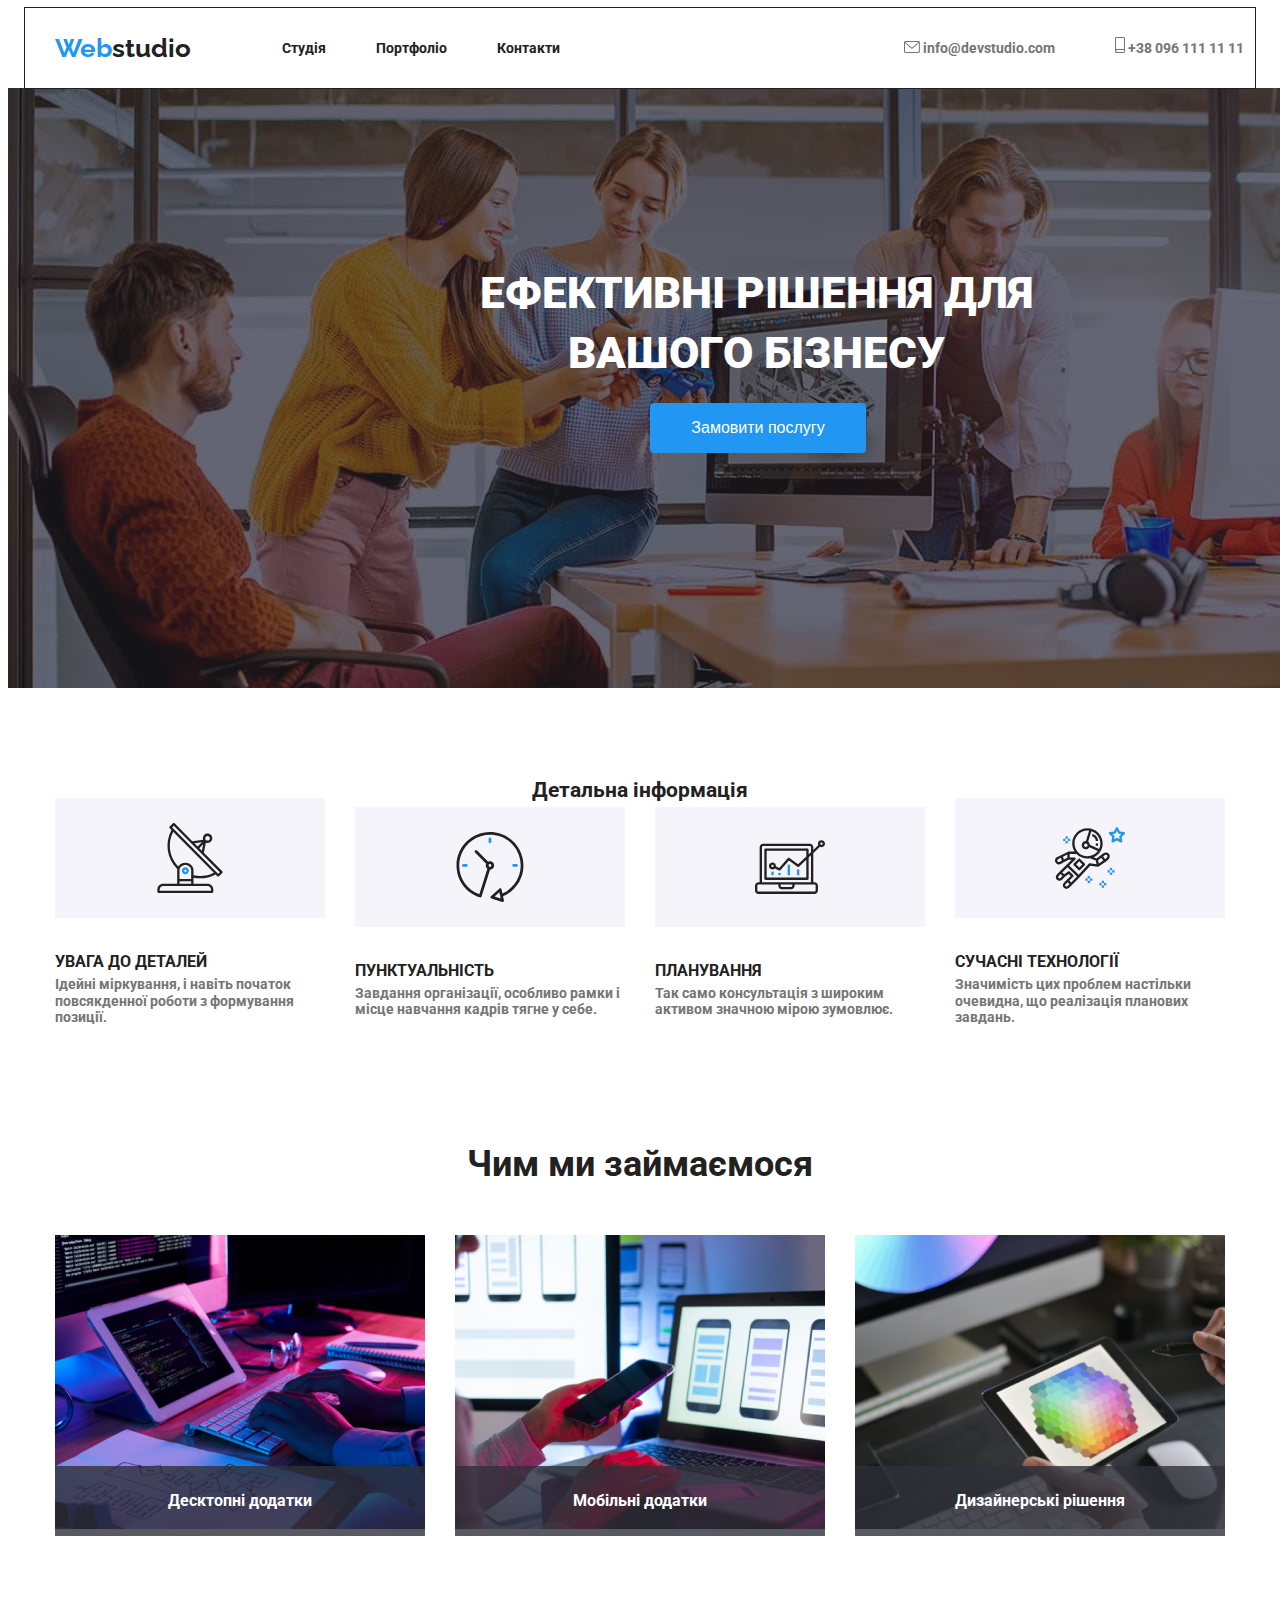
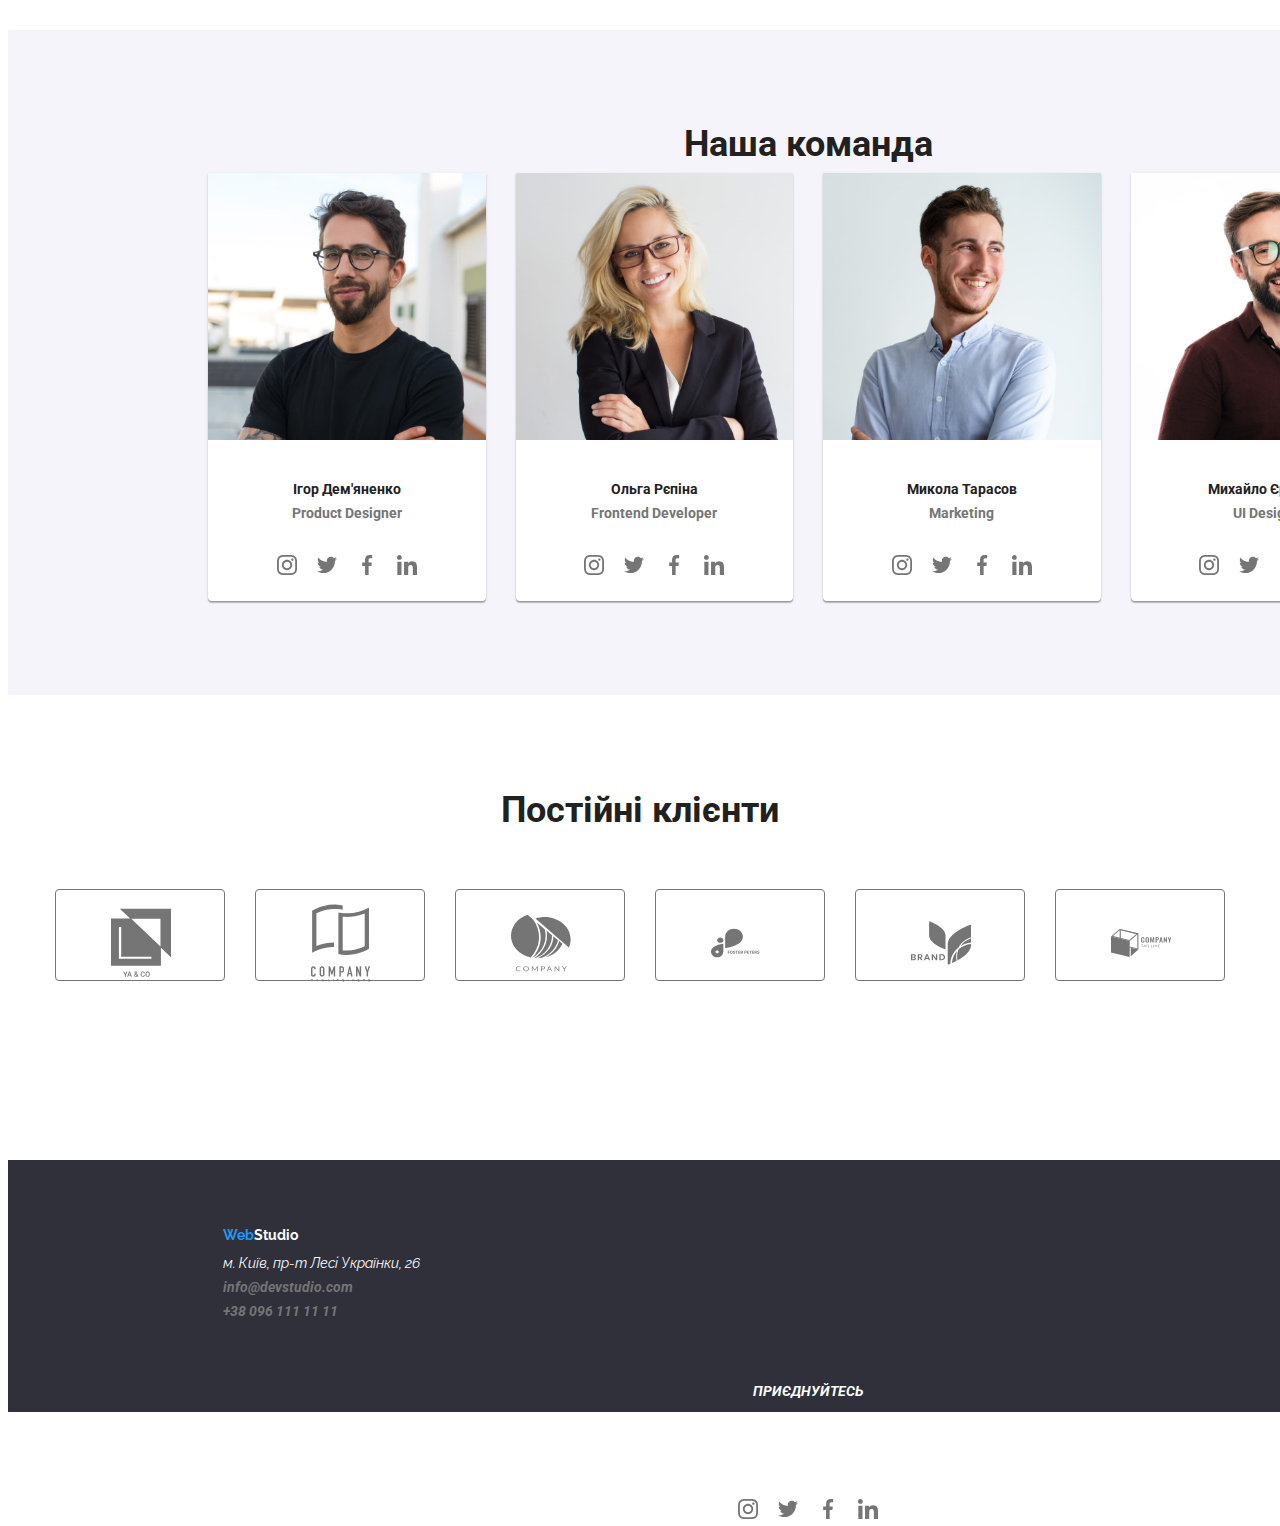
==== index.html @ 71381e92 "add markup" ====
<!DOCTYPE html>
<html lang="en">
  <head>
    <meta charset="UTF-8" />
    <meta name="viewport" content="width=device-width, initial-scale=1.0" />
    <title>Document</title>
    <link rel="preconnect" href="https://fonts.googleapis.com" />
    <link rel="preconnect" href="https://fonts.gstatic.com" crossorigin />
    <link
      href="https://fonts.googleapis.com/css2?family=Raleway:ital,wght@0,100..900;1,100..900&family=Roboto:ital,wght@0,400;0,500;0,700;0,900;1,300&display=swap"
      rel="stylesheet"
    />
    <link rel="stylesheet" href="./css/normalise.css" />
    <link rel="stylesheet" href="./css/style.css" />
  </head>
  <body>
    <header class="header header-flex">
      <div class="container header-flex">
        <a href="./index.html" class="header-logo"
          ><span class="header-web">Web</span>studio</a
        >
        <nav class="header-nav">
          <ul class="header-nav-list header-flex">
            <li class="header-nav-item">
              <a href="./index.html" class="header-list-link">Студія</a>
            </li>
            <li class="header-nav-item">
              <a href="./portfolio.html" class="header-list-link">Портфоліо</a>
            </li>
            <li class="header-nav-item">
              <a href="#" class="header-list-link">Контакти</a>
            </li>
          </ul>
        </nav>
        <ul class="header-contacts header-flex">
          <li class="header-contacts-item">
            <svg class="contact-icon" width="16" height="12">
              <use href="./images/sprite.svg#envelope"></use>
            </svg>
            <a href="mailto:info@devstudio.com" class="header-email-link"
              >info@devstudio.com</a
            >
          </li>
          <li class="header-contacts-item">
            <svg class="contact-icon" width="10" height="16">
              <use href="./images/sprite.svg#smartphone"></use>
            </svg>
            <a href="tel:+380961111111" class="header-contacts-link"
              >+38 096 111 11 11</a
            >
          </li>
        </ul>
      </div>
    </header>
    <main class="main">
      <section class="hero">
        <div class="container">
          <h1 class="hero-title">ЕФЕКТИВНІ РІШЕННЯ ДЛЯ ВАШОГО БІЗНЕСУ</h1>
          <button type="button" class="hero-button">Замовити послугу</button>
        </div>
      </section>
      <section class="advatages">
        <div class="container">
          <h2 class="advatages-title">Детальна інформація</h2>
          <ul class="advatages-list advatages-flex">
            <li class="advatages-list-item bg-detail">
              <h3 class="title">УВАГА ДО ДЕТАЛЕЙ</h3>
              <p class="advatages-text">
                Ідейні міркування, і навіть початок повсякденної роботи з
                формування позиції.
              </p>
            </li>
            <li class="advatages-list-item bg-task">
              <h3 class="title">ПУНКТУАЛЬНІСТЬ</h3>
              <p class="advatages-text">
                Завдання організації, особливо рамки і місце навчання кадрів
                тягне у себе.
              </p>
            </li>
            <li class="advatages-list-item bg-advice">
              <h3 class="title">ПЛАНУВАННЯ</h3>
              <p class="advatages-text">
                Так само консультація з широким активом значною мірою зумовлює.
              </p>
            </li>

            <li class="advatages-list-item bg-problem">
              <h3 class="title">СУЧАСНІ ТЕХНОЛОГІЇ</h3>
              <p class="advatages-text">
                Значимість цих проблем настільки очевидна, що реалізація
                планових завдань.
              </p>
            </li>
          </ul>
        </div>
      </section>
      <section class="photos">
        <div class="container">
          <h2 class="photos-title">Чим ми займаємося</h2>
          <ul class="photos-list photos-flex">
            <li class="photos-list-item">
              <div class="photos-item-wrapp">
                <img
                  src="./images/project-work.jpg"
                  alt="Наші роботи"
                  width="370"
                  class="photos-item"
                />
                <h3 class="photos-img-title">Десктопні додатки</h3>
              </div>
            </li>
            <li class="photos-list-item">
              <div class="photos-item-wrapp">
                <img
                  src="./images/design.jpg"
                  alt="Наші роботи"
                  width="370"
                  class="photos-item"
                />
                <h3 class="photos-img-title">Мобільні додатки</h3>
              </div>
            </li>
            <li class="photos-list-item">
              <div class="photos-item-wrapp">
                <img
                  src="./images/color-matching.jpg"
                  alt="Наші роботи"
                  width="370"
                  class="photos-item"
                />
                <h3 class="photos-img-title">Дизайнерські рішення</h3>
              </div>
            </li>
          </ul>
        </div>
      </section>
      <section class="team container">
        <div class="container">
          <h2 class="team-title">Наша команда</h2>
          <ul class="team-list team-flex">
            <li class="team-list-item">
              <figure class="team-into">
                <img
                  src="./images/UI-Designer.jpg"
                  alt="Ігор Дем'яненко"
                  width="270"
                />
                <figcaption class="photos-item">
                  <p class="team-text">Ігор Дем'яненко</p>
                  <p class="team-text-subtext">Product Designer</p>
                </figcaption>
              </figure>
              <ul class="team-social-list">
                <li class="team-social-item">
                  <a href="#!" class="team-social-link">
                    <svg class="team-social-icon" height="20" width="20">
                      <use href="./images/sprite.svg#instagram"></use>
                    </svg>
                  </a>
                </li>
                <li class="team-social-item">
                  <a href="#!" class="team-social-link">
                    <svg class="team-social-icon" height="20" width="20">
                      <use href="./images/sprite.svg#twitter"></use>
                    </svg>
                  </a>
                </li>
                <li class="team-social-item">
                  <a href="#!" class="team-social-link">
                    <svg class="team-social-icon" height="20" width="20">
                      <use href="./images/sprite.svg#facebook"></use>
                    </svg>
                  </a>
                </li>
                <li class="team-social-item">
                  <a href="#!" class="team-social-link">
                    <svg class="team-social-icon" height="20" width="20">
                      <use href="./images/sprite.svg#linkedin"></use>
                    </svg>
                  </a>
                </li>
              </ul>
            </li>

            <li class="team-list-item">
              <figure class="photos-into">
                <img
                  src="./images/Frontend-Developer.jpg"
                  alt="Ольга Рєпіна"
                  width="270"
                  class="team--item"
                />
                <figcaption class="team-into">
                  <p class="team-text">Ольга Рєпіна</p>
                  <p class="team-text-subtext">Frontend Developer</p>
                </figcaption>
              </figure>
              <ul class="team-social-list">
                <li class="team-social-item">
                  <a href="#!" class="team-social-link">
                    <svg class="team-social-icon" height="20" width="20">
                      <use href="./images/sprite.svg#instagram"></use>
                    </svg>
                  </a>
                </li>
                <li class="team-social-item">
                  <a href="#!" class="team-social-link">
                    <svg class="team-social-icon" height="20" width="20">
                      <use href="./images/sprite.svg#twitter"></use>
                    </svg>
                  </a>
                </li>
                <li class="team-social-item">
                  <a href="#!" class="team-social-link">
                    <svg class="team-social-icon" height="20" width="20">
                      <use href="./images/sprite.svg#facebook"></use>
                    </svg>
                  </a>
                </li>
                <li class="team-social-item">
                  <a href="#!" class="team-social-link">
                    <svg class="team-social-icon" height="20" width="20">
                      <use href="./images/sprite.svg#linkedin"></use>
                    </svg>
                  </a>
                </li>
              </ul>
            </li>
            <li class="team-list-item">
              <figure class="team-into">
                <img
                  src="./images/Marketing.jpg"
                  alt="Микола Тарасов"
                  width="270"
                  class="team-item"
                />

                <figcaption class="team-into">
                  <p class="team-text">Микола Тарасов</p>
                  <p class="team-text-subtext">Marketing</p>
                </figcaption>
              </figure>
              <ul class="team-social-list">
                <li class="team-social-item">
                  <a href="#!" class="team-social-link">
                    <svg class="team-social-icon" height="20" width="20">
                      <use href="./images/sprite.svg#instagram"></use>
                    </svg>
                  </a>
                </li>
                <li class="team-social-item">
                  <a href="#!" class="team-social-link">
                    <svg class="team-social-icon" height="20" width="20">
                      <use href="./images/sprite.svg#twitter"></use>
                    </svg>
                  </a>
                </li>
                <li class="team-social-item">
                  <a href="#!" class="team-social-link">
                    <svg class="team-social-icon" height="20" width="20">
                      <use href="./images/sprite.svg#facebook"></use>
                    </svg>
                  </a>
                </li>
                <li class="team-social-item">
                  <a href="#!" class="team-social-link">
                    <svg class="team-social-icon" height="20" width="20">
                      <use href="./images/sprite.svg#linkedin"></use>
                    </svg>
                  </a>
                </li>
              </ul>
            </li>
            <li class="team-list-item">
              <figure class="team-into">
                <img
                  src="./images/Product-Designer.jpg"
                  alt="Михайло Єрмаков"
                  width="270"
                  class="team-item"
                />

                <figcaption class="team-into">
                  <p class="team-text">Михайло Єрмаков</p>
                  <p class="team-text-subtext">UI Designer</p>
                </figcaption>
              </figure>
              <ul class="team-social-list">
                <li class="team-social-item">
                  <a href="#!" class="team-social-link">
                    <svg class="team-social-icon" height="20" width="20">
                      <use href="./images/sprite.svg#instagram"></use>
                    </svg>
                  </a>
                </li>
                <li class="team-social-item">
                  <a href="#!" class="team-social-link">
                    <svg class="team-social-icon" height="20" width="20">
                      <use href="./images/sprite.svg#twitter"></use>
                    </svg>
                  </a>
                </li>
                <li class="team-social-item">
                  <a href="#!" class="team-social-link">
                    <svg class="team-social-icon" height="20" width="20">
                      <use href="./images/sprite.svg#facebook"></use>
                    </svg>
                  </a>
                </li>
                <li class="team-social-item">
                  <a href="#!" class="team-social-link">
                    <svg class="team-social-icon" height="20" width="20">
                      <use href="./images/sprite.svg#linkedin"></use>
                    </svg>
                  </a>
                </li>
              </ul>
            </li>
          </ul>
        </div>
      </section>
      <section class="customers">
        <div class="customers-div">
          <h2 class="customers-title">Постійні клієнти</h2>
          <ul class="customers-list">
            <li class="customers-list-item">
              <a href="#!">
                <svg class="customers-pic" height="106" width="60">
                  <use href="./images/sprite.svg#yaco-icon"></use>
                </svg>
              </a>
            </li>
            <li class="customers-list-item">
              <a href="#!">
                <svg class="customers-pic" height="106" width="60">
                  <use href="./images/sprite.svg#tagline-icon"></use>
                </svg>
              </a>
            </li>
            <li class="customers-list-item">
              <a href="#!">
                <svg class="customers-pic" height="106" width="60">
                  <use href="./images/sprite.svg#company-icon"></use>
                </svg>
              </a>
            </li>
            <li class="customers-list-item">
              <a href="#!">
                <svg class="customers-pic" height="106" width="60">
                  <use href="./images/sprite.svg#foster-icon"></use>
                </svg>
              </a>
            </li>
            <li class="customers-list-item">
              <a href="#!">
                <svg class="customers-pic" height="106" width="60">
                  <use href="./images/sprite.svg#brand-icon"></use>
                </svg>
              </a>
            </li>
            <li class="customers-list-item">
              <a href="#!">
                <svg class="customers-pic" height="106" width="60">
                  <use href="./images/sprite.svg#company-tagline-icon"></use>
                </svg>
              </a>
            </li>
          </ul>
        </div>
      </section>
    </main>
    <footer class="footer">
      <a href="./index.html" class="footer-logo">
        <span class="footer-web">Web</span>Studio</a
      >
      <address class="footer-address">
        <ul class="footer-list">
          <li class="footer-item">
            <p class="footer-text">м. Київ, пр-т Лесі Українки, 26</p>
          </li>
          <li class="footer-item">
            <a href="mailto:info@devstudio.com" class="footer-email"
              >info@devstudio.com</a
            >
          </li>
          <li class="footer-item">
            <a href="tel:+380961111111" class="footer-number"
              >+38 096 111 11 11</a
            >
          </li>
        </ul>
        <h2 class="footer-title-svg">ПРИЄДНУЙТЕСЬ</h2>
        <ul class="footer-social-list">
          <li class="team-social-item">
            <a href="#!" class="team-social-link">
              <svg class="team-social-icon" height="20" width="20">
                <use href="./images/sprite.svg#instagram"></use>
              </svg>
            </a>
          </li>
          <li class="team-social-item">
            <a href="#!" class="team-social-link">
              <svg class="team-social-icon" height="20" width="20">
                <use href="./images/sprite.svg#twitter"></use>
              </svg>
            </a>
          </li>
          <li class="team-social-item">
            <a href="#!" class="team-social-link">
              <svg class="team-social-icon" height="20" width="20">
                <use href="./images/sprite.svg#facebook"></use>
              </svg>
            </a>
          </li>
          <li class="team-social-item">
            <a href="#!" class="team-social-link">
              <svg class="team-social-icon" height="20" width="20">
                <use href="./images/sprite.svg#linkedin"></use>
              </svg>
            </a>
          </li>
        </ul>
      </address>
    </footer>
  </body>
</html>
---- css/normalise.css ----
*,
*::before,
*::after {
  box-sizing: border-box;
}
p,
h1,
h2,
h3,
h4,
h5,
h6 {
  margin: 0;
  padding: 0;
}
ul,
ol {
  margin: 0;
  padding: 0;
  list-style: none;
}
img {
  display: inline-block;
  width: 100%;
  height: auto;
}
a {
  text-decoration: none;
}
figure {
  margin: 0;
}
.portfolio-button,
.hero-button {
  border: none;
}
---- css/style.css ----
:root {
  --blue-color: #2196f3;
  --grey-color: #757575;
  --black-color: #212121;
  --white-color: #ffff;
  --dark-blue-color: #2f303a;
  --light-grey-color: #f5f4fa;
}
body {
  font-family: "Roboto";
  font-size: 14px;
  font-weight: 700;
  line-height: calc(24 / 14);
  color: var(--black-color);
}
.container {
  width: 1230px;
  padding-left: 15px;
  padding-right: 15px;
  margin: 0 auto;
}

/* header */
.header {
  display: flex;
  height: 80px;
}
.header-web {
  color: var(--blue-color);
  line-height: 30.52px;
}
.header-list-link {
  line-height: 16.41px;
  color: var(--blue-color);
}
.list-link-item:nth-child(2n) {
  color: var(--blue-color);
}
.contact-icon {
  fill: var(--grey-color);
}
/* header-flex */
.header {
  width: 1230px;
  padding-left: 15px;
  padding-right: 15px;
  margin: 0 auto;
  outline: 1px solid var(--black-color);
}
.header-flex {
  display: flex;
  height: 80px;
  align-items: center;
}
.header-contacts-item {
  width: 161px;
}
.header-logo {
  margin-right: 91px;
  font-family: Raleway;
  font-size: 26px;
  line-height: 30.52px;
  color: var(--black-color);
}
.header-nav-item:not(:last-child),
.header-contacts-item:not(:last-child) {
  margin-right: 50px;
}
.header-email-link,
.header-contacts-link {
  color: var(--grey-color);
}

.header-contacts-link:hover,
.header-contacts-link:focus,
.header-email-link:hover,
.header-email-link:focus {
  color: var(--blue-color);
}

.header-nav-list {
  margin-right: 344px;
}
.header-list-link {
  color: var(--black-color);
}
.header-list-link:hover,
.header-list-link:focus {
  color: var(--blue-color);
}
/* portfolio-flex */
.portfolio-flex {
  display: flex;
  flex-wrap: wrap;
  justify-content: center;
  gap: 30px;
}
.portfolio-list-item {
  flex-basis: calc((100% - 60px) / 3);
}
.portfolio-filter {
  display: flex;
  gap: 8px;
  margin-bottom: 56px;
}

.portfolio-button {
  height: 38px;
}

/* advatages-flex */
.advatages-flex {
  display: flex;
  align-items: center;
  justify-content: center;
}
.advatages-title {
  display: flex;
  justify-content: center;
  line-height: 16.41px;
}

/* team-flex */
.team {
  margin: 0 auto;
  width: 1600px;
  background-color: rgb(245, 244, 250);
}
.team-title {
  display: flex;
  justify-content: center;
  padding-top: 94px;
  align-items: center;
}

.team-flex {
  display: flex;
  justify-content: center;
}
.team-list-item:not(:last-child) {
  margin-right: 30px;
}
/* photos-flex */
.photos-flex {
  display: flex;
  justify-content: center;
}
.photos-title {
  display: flex;
  justify-content: center;
}
/* hero  */
.hero {
  text-align: center;
  height: 600px;
  width: 1600px;
  margin: 0 auto;
  background-image: linear-gradient(
      to right,
      rgba(47, 48, 58, 0.4),
      rgba(47, 48, 58, 0.4)
    ),
    url(../images/hero-bg.jpg);
}
.hero-button {
  width: 216px;
  height: 50px;
  background-color: var(--blue-color);
  color: var(--white-color);
  font-size: 16px;
  line-height: calc(30 / 16);
  margin-right: 100px;
  margin-top: 140px;
  border-radius: 4px;
  cursor: pointer;
}
.hero-title {
  padding-top: 175px;
  margin-left: 200px;
  line-height: 60px;
  color: var(--white-color);
  height: 120px;
  width: 696px;

  font-weight: 900;
  font-size: 44px;
  font-family: Roboto;
}
/* team */

.team-list-item:not(:last-child) {
  margin-right: 30px;
}
.team-social-item:is(:hover, :focus) {
  background-color: var(--blue-color);
  border-radius: 50%;
  padding: 10px;
  
}
.team-social-item:is(:hover, :focus) .team-social-icon {
  fill: var(--white-color);
}
.team-social-item {
  fill: var(--grey-color);
}
.team-list-item {
  height: 428px;
  border-radius: 0px 0px 4px 4px;
  box-shadow: 0px 2px 1px 0px rgba(0, 0, 0, 0.2),
    0px 1px 1px 0px rgba(0, 0, 0, 0.14), 0px 1px 3px 0px rgba(0, 0, 0, 0.12);
}
.team-into {
  background-color: rgb(255, 255, 255);
}
.team-text {
  margin-top: 30px;
  display: flex;
  justify-content: center;
}
.team-text-subtext {
  display: flex;
  justify-content: center;
  color: var(--grey-color);
  margin-bottom: 30px;
}
.team-title {
  line-height: 41.19px;
  font-size: 36px;
  margin-bottom: 8px;
}
.team-list-item {
  margin-bottom: 94px;
  background-color: rgb(255, 255, 255);
}
.team-social-list,
.footer-social-list {
  display: flex;
  justify-content: center;
  gap: 20px;
}
/* photos */
.photos-title {
  margin-bottom: 50px;
  margin-top: 94px;
  line-height: 41.19px;
  font-size: 36px;
}
.portfolio-title {
  line-height: 36px;
}
.photos-item-wrapp {
  position: relative;
}
.photos-img-title {
  display: flex;
  align-items: center;
  justify-content: center;
  position: absolute;
  bottom: 0;

  color: white;

  height: 70px;
  width: 100%;
  background-color: #2f303acc;
}
.list-title {
  line-height: 16.41px;
}
.photos-text {
  line-height: 18px;
}
.photos-text-subtext {
  color: var(--grey-color);
  font-size: 16px;
  line-height: 18.75px;
  font-weight: 400;
}
.photos-list-item:not(:last-child) {
  margin-right: 30px;
}

/* advatages */
.bg-detail::before {
  content: " ";
  display: block;
  width: 270px;
  height: 120px;
  margin-bottom: 30px;
  background-color: var(--light-grey-color);
  background-image: url(../images/antenna.svg);
  background-repeat: no-repeat;
  background-position: center;
}
.bg-task::before {
  content: " ";
  display: block;
  width: 270px;
  height: 120px;
  margin-bottom: 30px;
  background-color: var(--light-grey-color);
  background-image: url(../images/clock.svg);
  background-repeat: no-repeat;
  background-position: center;
}
.bg-advice::before {
  content: " ";
  display: block;
  width: 270px;
  height: 120px;
  margin-bottom: 30px;
  background-color: var(--light-grey-color);
  background-image: url(../images/diagram.svg);
  background-repeat: no-repeat;
  background-position: center;
}
.bg-problem::before {
  content: " ";
  display: block;
  width: 270px;
  height: 120px;
  margin-bottom: 30px;
  background-color: var(--light-grey-color);
  background-image: url(../images/astronaut.svg);
  background-repeat: no-repeat;
  background-position: center;
}
.advatages-item {
  color: var(--grey-color);
  font-weight: 400;
  line-height: inherit;
}
.advatages {
  margin-bottom: 118px;
}
.advatages-list-item:not(:last-child) {
  margin-right: 30px;
}

.advatages-text {
  width: 270px;
  color: var(--grey-color);
  font-weight: 700;
  line-height: 16.41px;
}

/* portfoio */
.portfolio-list-item {
  width: 370px;
  height: 404px;
  outline: 2px solid rgb(245, 244, 250);
}
.portfolio-list-item:hover,
.portfolio-list-item:focus {
  box-shadow: 2px 3px 4px 1px #00000033;
}
.portfolio-pic {
  height: 294px;
}
.portfolio-text {
  color: var(--grey-color);
  line-height: 30px;
  padding-left: 24px;
}
.portfolio-text:hover,
.portfolio-text:focus {
  color: var(--blue-color);
}
.portfolio-subtitle {
  color: var(--black-color);
  padding-left: 24px;
  line-height: 36px;
  font-size: 18px;
}
.portfolio-subtitle:hover,
.portfolio-subtitle:focus {
  color: var(--blue-color);
}
.portfolio-button {
  line-height: calc(26 / 14);
  background-color: rgb(245, 244, 250);
  color: var(--black-color);
  font-weight: 500;
  font-size: 16px;
}
.portfolio-button {
  border-radius: 4px;
  padding: 6px 22px;
}
.portfolio-button:hover,
.portfolio-button:focus {
  background-color: var(--blue-color);
  color: var(--white-color);
  box-shadow: 0px 3px 2px 0px #0000001f;
}
.portfolio {
  margin-bottom: 94px;
  margin-top: 94px;
}
/* customers */
.customers-div {
  height: 370px;
}
.customers-list-item:is(:hover, :focus),
.customers-pic:is(:hover :focus) {
  color: var(--blue-color);
  border: 1px solid var(--blue-color);
}
.customers-list-item:not(:last-child) {
  margin-right: 30px;
}
.customers-pic {
  color: var(--grey-color);
  display: block;
  align-items: center;
  background-position: center;
  fill: #757575;
  margin-left: 55px;
}

.customers-list-item {
  width: 170px;
  height: 92px;
  border: 1px solid var(--grey-color);
  border-radius: 4px 4px 4px 4px;
}
.customers-list {
  display: flex;
  justify-content: center;
  align-items: center;
}
.customers-title {
  line-height: 41.19px;
  font-size: 36px;
  margin-bottom: 8px;
  display: flex;
  justify-content: center;
  margin-top: 95px;
  margin-bottom: 58px;
}
/* footer */
.footer {
  width: 1600px;
  height: 252px;
  background-color: var(--dark-blue-color);
  margin: 0 auto;
  padding-top: 60px;
}
.footer-list {
  margin-left: 215px;
  margin-bottom: 60px;
}
.footer-title-svg {
  font-size: 14px;
font-weight: 700;
line-height: 16px;
color: var(--white-color);
display: flex;
justify-content: center;
margin-bottom: 100px;
}
.footer-email,
.footer-number {
  color: var(--grey-color);
  line-height: inherit;
}
.footer-web {
  color: var(--blue-color);
}

.footer-text {
  color: var(--white-color);
  font-weight: 400;
  font-family: Raleway;
  line-height: inherit;
}

.footer-logo {
  color: var(--white-color);
  line-height: 30.52px;
  font-family: Raleway;
  font-weight: 700;
  margin-left: 215px;
}

.hero,
.photos {
  margin-bottom: 94px;
}
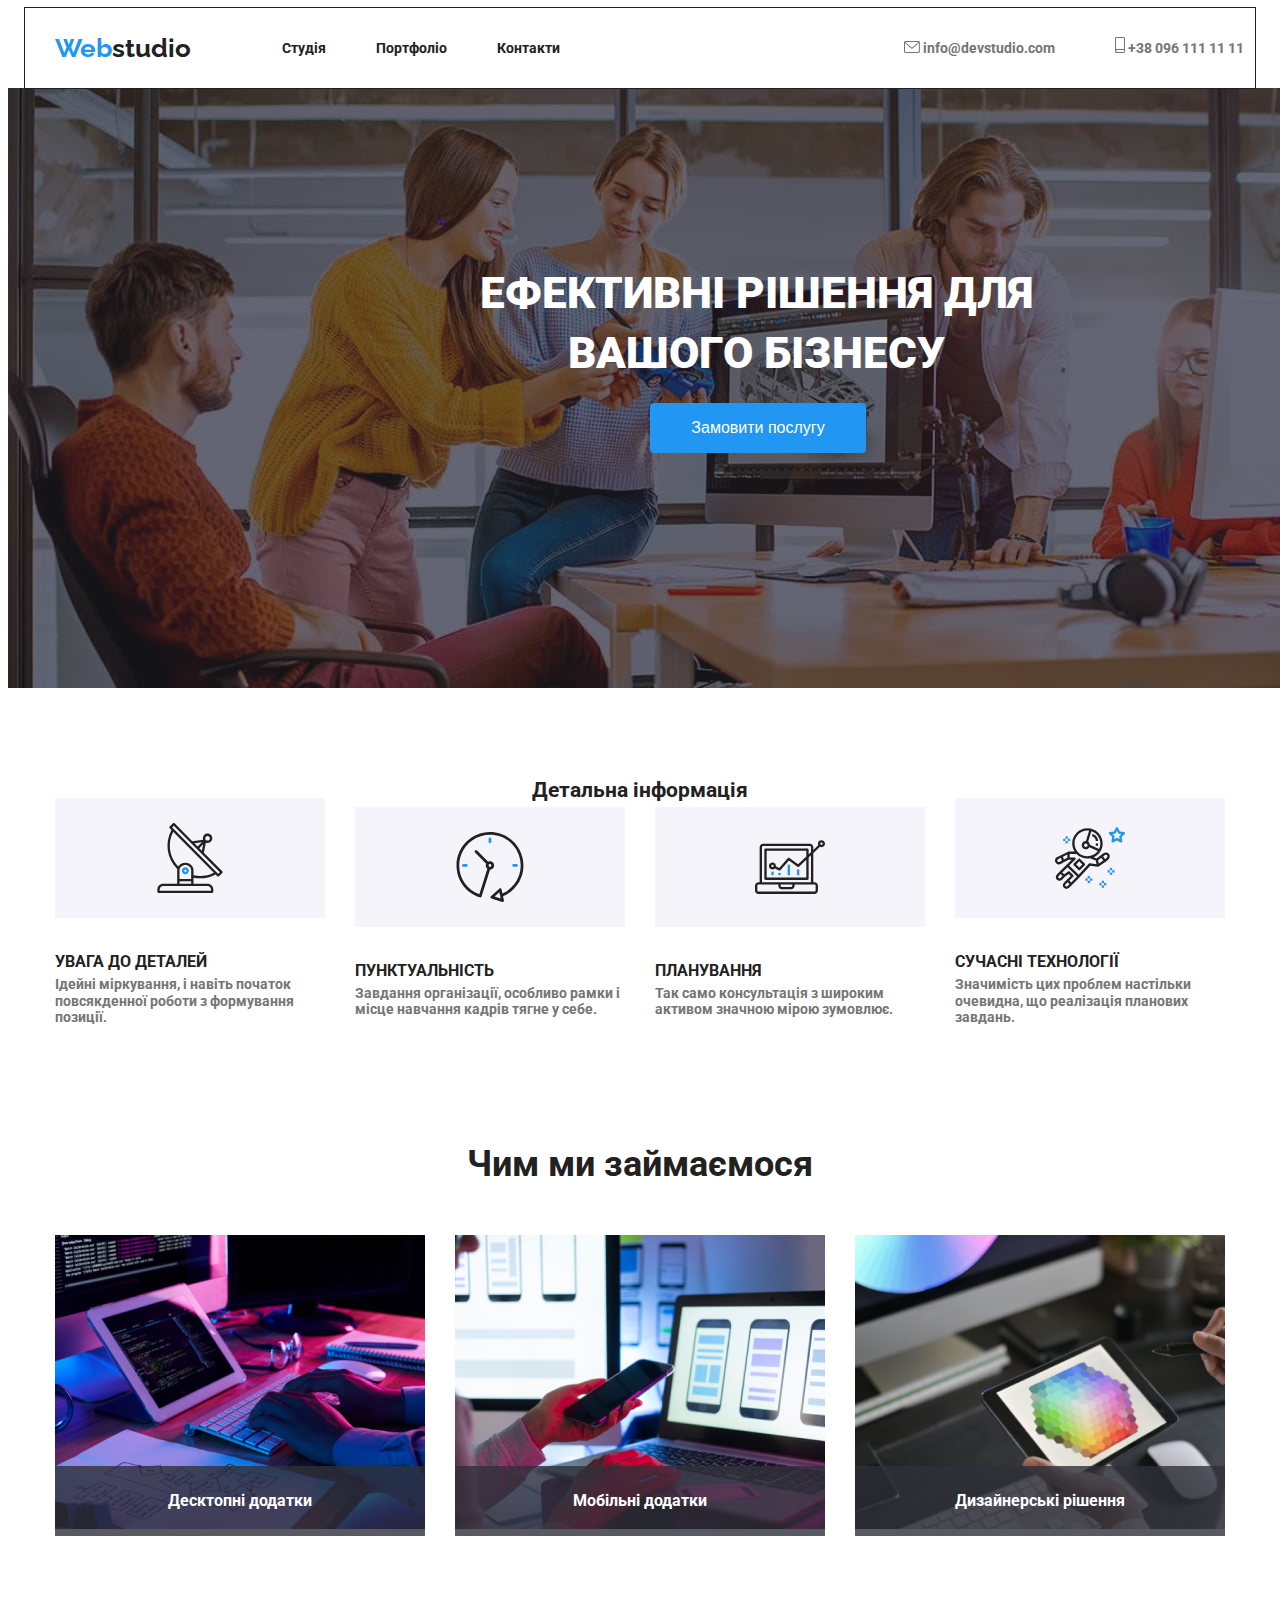
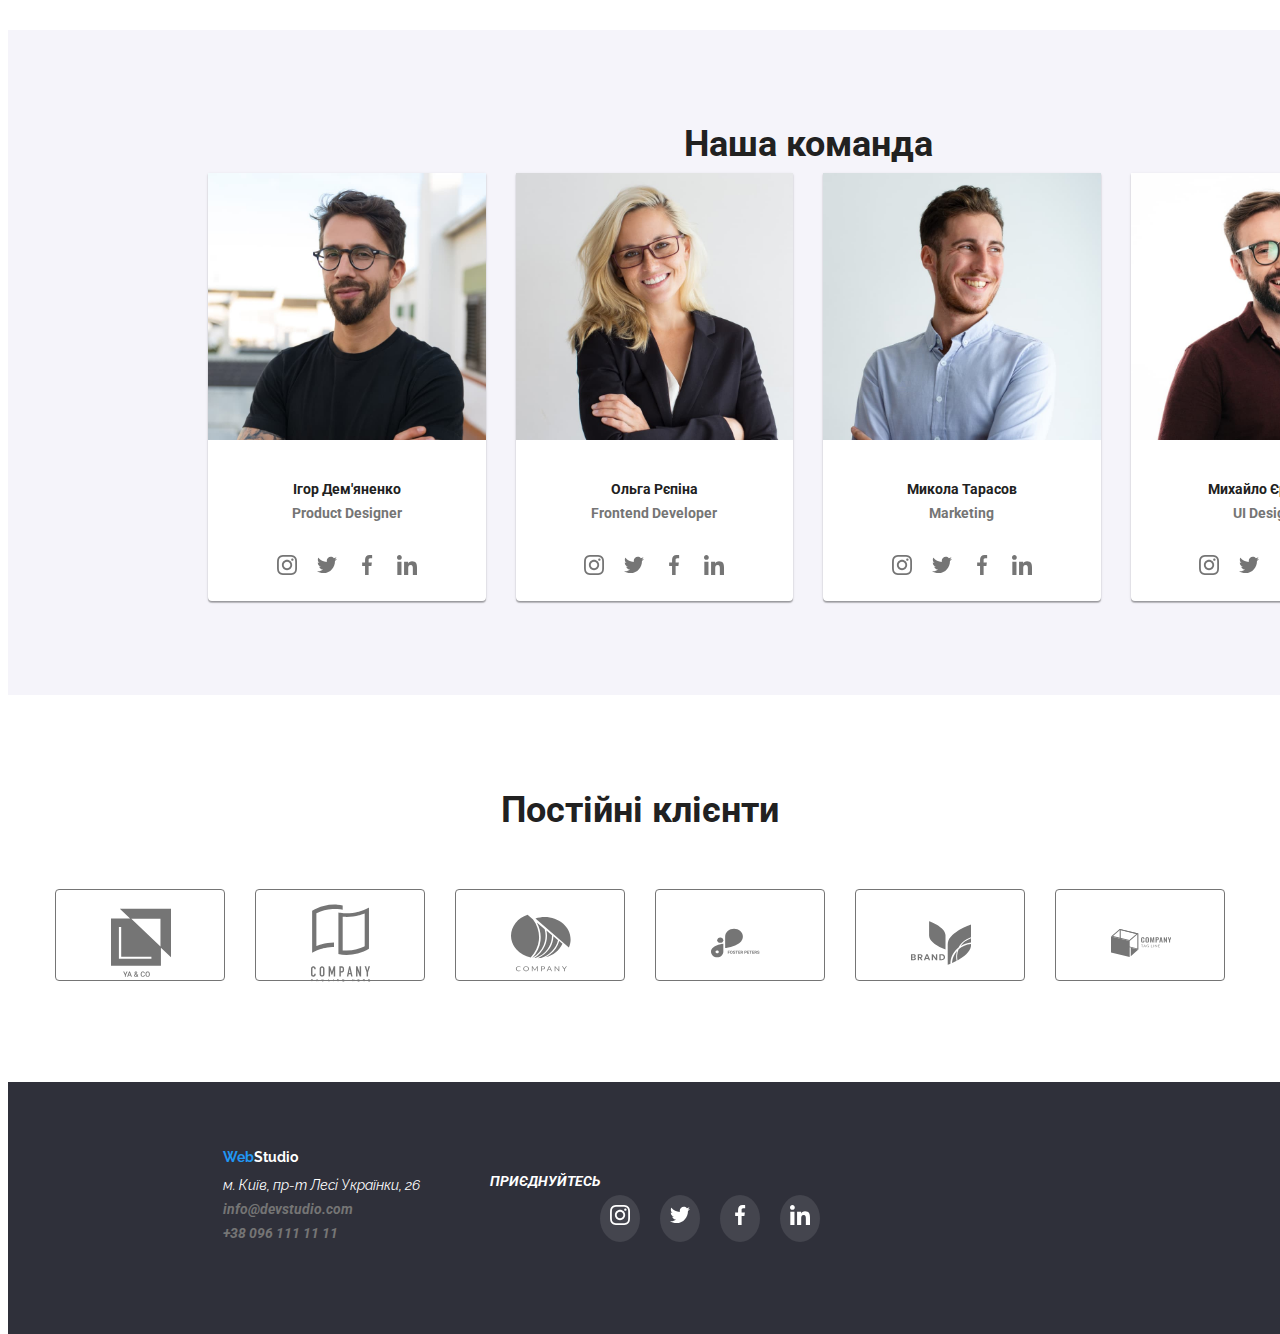
==== commit b89927c6: "add markup" ====
--- a/index.html
+++ b/index.html
@@ -324,51 +324,48 @@
           <h2 class="customers-title">Постійні клієнти</h2>
           <ul class="customers-list">
             <li class="customers-list-item">
-              <a href="#!">
+              <a class="customers-link" href="#!">
                 <svg class="customers-pic" height="106" width="60">
                   <use href="./images/sprite.svg#yaco-icon"></use>
                 </svg>
               </a>
             </li>
             <li class="customers-list-item">
-              <a href="#!">
+              <a class="customers-link" href="#!">
                 <svg class="customers-pic" height="106" width="60">
                   <use href="./images/sprite.svg#tagline-icon"></use>
                 </svg>
               </a>
             </li>
             <li class="customers-list-item">
-              <a href="#!">
+              <a class="customers-link" href="#!">
                 <svg class="customers-pic" height="106" width="60">
                   <use href="./images/sprite.svg#company-icon"></use>
                 </svg>
               </a>
             </li>
             <li class="customers-list-item">
-              <a href="#!">
+              <a class="customers-link" href="#!">
                 <svg class="customers-pic" height="106" width="60">
                   <use href="./images/sprite.svg#foster-icon"></use>
                 </svg>
               </a>
             </li>
             <li class="customers-list-item">
-              <a href="#!">
+              <a class="customers-link" href="#!">
                 <svg class="customers-pic" height="106" width="60">
                   <use href="./images/sprite.svg#brand-icon"></use>
                 </svg>
               </a>
             </li>
             <li class="customers-list-item">
-              <a href="#!">
+              <a class="customers-link" href="#!">
                 <svg class="customers-pic" height="106" width="60">
                   <use href="./images/sprite.svg#company-tagline-icon"></use>
                 </svg>
               </a>
             </li>
-          </ul>
-        </div>
-      </section>
-    </main>
+        </ul>
     <footer class="footer">
       <a href="./index.html" class="footer-logo">
         <span class="footer-web">Web</span>Studio</a
@@ -389,38 +386,42 @@
             >
           </li>
         </ul>
-        <h2 class="footer-title-svg">ПРИЄДНУЙТЕСЬ</h2>
+        <h2 class="footer-title-svg">ПРИЄДНУЙТЕСЬ</h2> 
         <ul class="footer-social-list">
-          <li class="team-social-item">
-            <a href="#!" class="team-social-link">
-              <svg class="team-social-icon" height="20" width="20">
+
+          <li class="footer-social-item">
+            <a href="#!" class="footer-social-link">
+              <svg class="footer-social-icon" height="20" width="20">
                 <use href="./images/sprite.svg#instagram"></use>
               </svg>
             </a>
           </li>
-          <li class="team-social-item">
-            <a href="#!" class="team-social-link">
-              <svg class="team-social-icon" height="20" width="20">
+          <li class="footer-social-item">
+            <a href="#!" class="footer-social-link">
+              <svg class="footer-social-icon" height="20" width="20">
                 <use href="./images/sprite.svg#twitter"></use>
               </svg>
             </a>
           </li>
-          <li class="team-social-item">
-            <a href="#!" class="team-social-link">
-              <svg class="team-social-icon" height="20" width="20">
+          <li class="footer-social-item">
+            <a href="#!" class="footer-social-link">
+              <svg class="footer-social-icon" height="20" width="20">
                 <use href="./images/sprite.svg#facebook"></use>
               </svg>
             </a>
           </li>
-          <li class="team-social-item">
-            <a href="#!" class="team-social-link">
-              <svg class="team-social-icon" height="20" width="20">
+          <li class="footer-social-item">
+            <a href="#!" class="footer-social-link">
+              <svg class="footer-social-icon" height="20" width="20">
                 <use href="./images/sprite.svg#linkedin"></use>
               </svg>
             </a>
           </li>
-        </ul>
+          </ul>
+    </main>
+    
       </address>
+      
     </footer>
   </body>
 </html>
--- a/css/style.css
+++ b/css/style.css
@@ -39,6 +39,10 @@
 .contact-icon {
   fill: var(--grey-color);
 }
+.contact-icon:is(:hover :focus) {
+  fill: #2196f3;
+  cursor: pointer;
+}
 /* header-flex */
 .header {
   width: 1230px;
@@ -71,12 +75,6 @@
   color: var(--grey-color);
 }
 
-.header-contacts-link:hover,
-.header-contacts-link:focus,
-.header-email-link:hover,
-.header-email-link:focus {
-  color: var(--blue-color);
-}
 
 .header-nav-list {
   margin-right: 344px;
@@ -194,7 +192,7 @@
 .team-social-item:is(:hover, :focus) {
   background-color: var(--blue-color);
   border-radius: 50%;
-  padding: 10px;
+  padding: 9px;
   
 }
 .team-social-item:is(:hover, :focus) .team-social-icon {
@@ -400,10 +398,13 @@
 /* customers */
 .customers-div {
   height: 370px;
-}
-.customers-list-item:is(:hover, :focus),
+
+}
+.customers-list-item:is(:hover :focus) {
+  fill: #2196f3;
+}
 .customers-pic:is(:hover :focus) {
-  color: var(--blue-color);
+  
   border: 1px solid var(--blue-color);
 }
 .customers-list-item:not(:last-child) {
@@ -416,8 +417,12 @@
   background-position: center;
   fill: #757575;
   margin-left: 55px;
-}
-
+
+}
+.customers-list-item:hover,
+.customers-list-item:focus {
+  fill: #2196f3;
+}
 .customers-list-item {
   width: 170px;
   height: 92px;
@@ -445,19 +450,22 @@
   background-color: var(--dark-blue-color);
   margin: 0 auto;
   padding-top: 60px;
+  margin-top: 101px;
 }
 .footer-list {
   margin-left: 215px;
-  margin-bottom: 60px;
+
+}
+.footer-social-list {
+  align-items: center;
+margin-top: 20px;
 }
 .footer-title-svg {
   font-size: 14px;
 font-weight: 700;
 line-height: 16px;
 color: var(--white-color);
-display: flex;
-justify-content: center;
-margin-bottom: 100px;
+margin-left: 70px;
 }
 .footer-email,
 .footer-number {
@@ -466,6 +474,28 @@
 }
 .footer-web {
   color: var(--blue-color);
+}
+.footer-address {
+  display: flex;
+}
+
+.footer-social-item:is(:hover, :focus) .footer-social-icon {
+  fill: var(--white-color);
+}
+.footer-social-item {
+  fill: var(--white-color);
+background-color: rgba(255, 255, 255, 0.1);
+  border-radius: 50%;
+  padding: 10px;
+}
+.footer-list-item:not(:last-child) {
+  margin-right: 30px;
+}
+.footer-social-item:is(:hover, :focus) {
+  background-color: var(--blue-color);
+  border-radius: 50%;
+  padding: 10px;
+  
 }
 
 .footer-text {
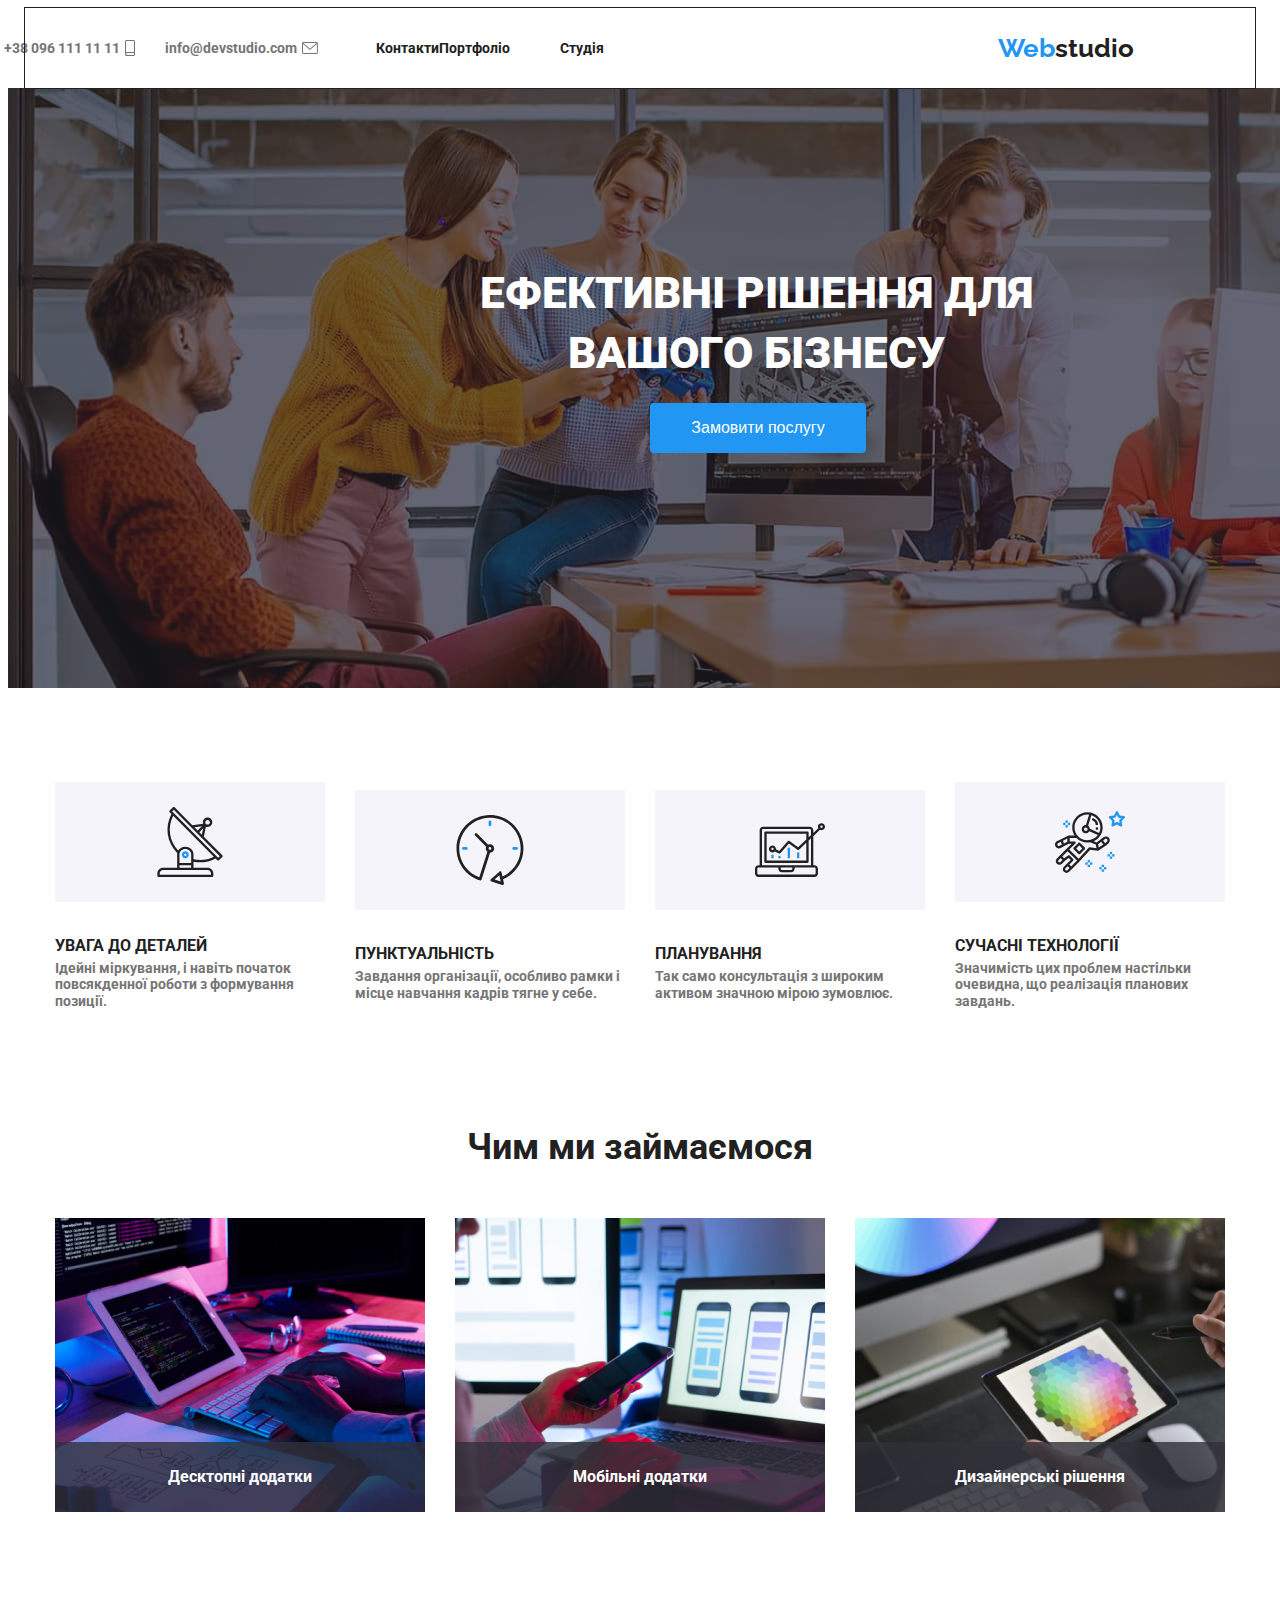
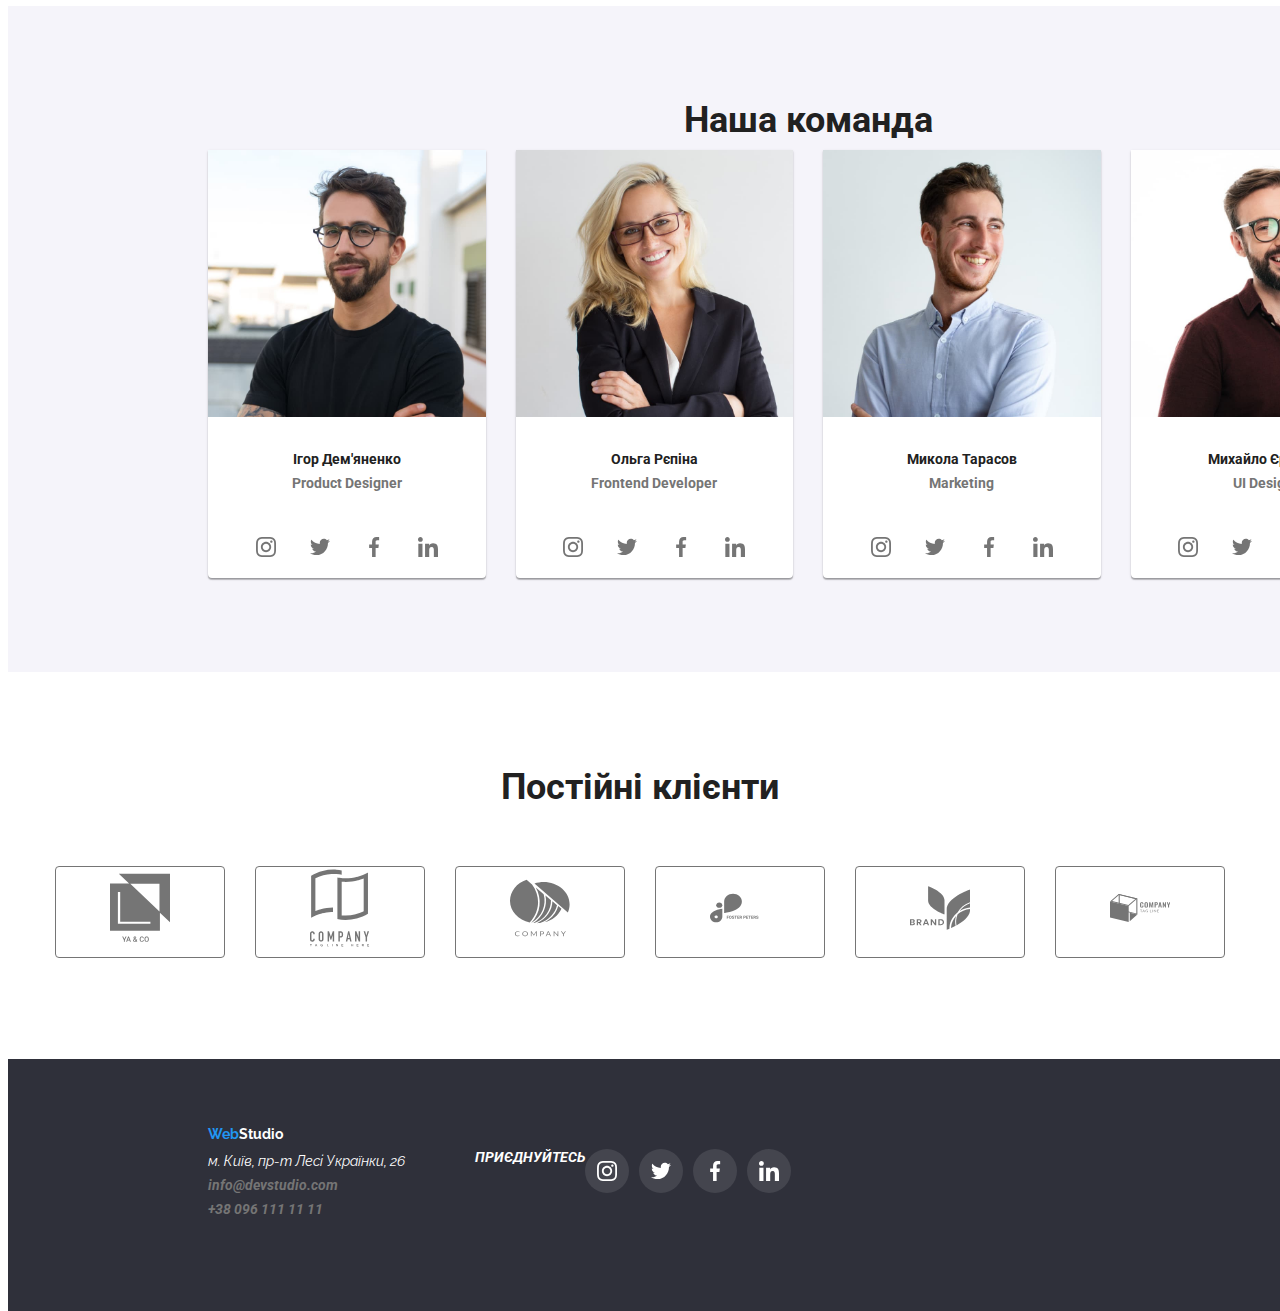
==== commit 32bb1786: "add markup" ====
--- a/index.html
+++ b/index.html
@@ -34,20 +34,21 @@
         </nav>
         <ul class="header-contacts header-flex">
           <li class="header-contacts-item">
+            <a href="mailto:info@devstudio.com" class="header-email-link"
+              >info@devstudio.com</a
+            >
             <svg class="contact-icon" width="16" height="12">
               <use href="./images/sprite.svg#envelope"></use>
             </svg>
-            <a href="mailto:info@devstudio.com" class="header-email-link"
-              >info@devstudio.com</a
+          </li>
+          <li class="header-contacts-item">
+            
+            <a href="tel:+380961111111" class="header-contacts-link"
+              >+38 096 111 11 11</a
             >
-          </li>
-          <li class="header-contacts-item">
             <svg class="contact-icon" width="10" height="16">
               <use href="./images/sprite.svg#smartphone"></use>
             </svg>
-            <a href="tel:+380961111111" class="header-contacts-link"
-              >+38 096 111 11 11</a
-            >
           </li>
         </ul>
       </div>
@@ -61,7 +62,7 @@
       </section>
       <section class="advatages">
         <div class="container">
-          <h2 class="advatages-title">Детальна інформація</h2>
+          <h2 class="advatages-title visually-hidden">Детальна інформація</h2>
           <ul class="advatages-list advatages-flex">
             <li class="advatages-list-item bg-detail">
               <h3 class="title">УВАГА ДО ДЕТАЛЕЙ</h3>
@@ -367,10 +368,12 @@
             </li>
         </ul>
     <footer class="footer">
+      <div class="footer-address-wrap container">
       <a href="./index.html" class="footer-logo">
         <span class="footer-web">Web</span>Studio</a
       >
       <address class="footer-address">
+        <div class="footer-flex">
         <ul class="footer-list">
           <li class="footer-item">
             <p class="footer-text">м. Київ, пр-т Лесі Українки, 26</p>
@@ -418,10 +421,11 @@
             </a>
           </li>
           </ul>
+        </div>
     </main>
-    
+
       </address>
-      
+    </div>
     </footer>
   </body>
 </html>
--- a/css/normalise.css
+++ b/css/normalise.css
@@ -20,7 +20,7 @@
   list-style: none;
 }
 img {
-  display: inline-block;
+  display: block;
   width: 100%;
   height: auto;
 }
--- a/css/style.css
+++ b/css/style.css
@@ -19,7 +19,18 @@
   padding-right: 15px;
   margin: 0 auto;
 }
-
+.visually-hidden {
+  position: absolute;
+  width: 1px;
+  height: 1px;
+  margin: -1px;
+  border: 0;
+  padding: 0;
+  white-space: nowrap;
+  clip-path: inset(100%);
+  clip: rect(0 0 0 0);
+  overflow: hidden;
+}
 /* header */
 .header {
   display: flex;
@@ -39,10 +50,11 @@
 .contact-icon {
   fill: var(--grey-color);
 }
-.contact-icon:is(:hover :focus) {
+.header-contacts-item:is(:hover :focus) .contact-icon {
   fill: #2196f3;
   cursor: pointer;
 }
+
 /* header-flex */
 .header {
   width: 1230px;
@@ -55,10 +67,15 @@
   display: flex;
   height: 80px;
   align-items: center;
+  flex-direction: row-reverse;
 }
 .header-contacts-item {
   width: 161px;
-}
+  display: flex;
+align-items: center;
+gap: 5px;
+}
+
 .header-logo {
   margin-right: 91px;
   font-family: Raleway;
@@ -70,6 +87,7 @@
 .header-contacts-item:not(:last-child) {
   margin-right: 50px;
 }
+
 .header-email-link,
 .header-contacts-link {
   color: var(--grey-color);
@@ -81,10 +99,6 @@
 }
 .header-list-link {
   color: var(--black-color);
-}
-.header-list-link:hover,
-.header-list-link:focus {
-  color: var(--blue-color);
 }
 /* portfolio-flex */
 .portfolio-flex {
@@ -200,6 +214,17 @@
 }
 .team-social-item {
   fill: var(--grey-color);
+  height: 44px;
+  width: 44px;
+border-radius: 50%;
+cursor: pointer;
+}
+.team-social-link {
+  display: flex;
+  align-items: center;
+  justify-content: center;
+  height: 100%;
+  width: 100%;
 }
 .team-list-item {
   height: 428px;
@@ -234,7 +259,7 @@
 .footer-social-list {
   display: flex;
   justify-content: center;
-  gap: 20px;
+  gap: 10px;
 }
 /* photos */
 .photos-title {
@@ -402,32 +427,24 @@
 }
 .customers-list-item:is(:hover :focus) {
   fill: #2196f3;
-}
-.customers-pic:is(:hover :focus) {
-  
   border: 1px solid var(--blue-color);
 }
+
 .customers-list-item:not(:last-child) {
   margin-right: 30px;
 }
 .customers-pic {
-  color: var(--grey-color);
-  display: block;
-  align-items: center;
-  background-position: center;
   fill: #757575;
-  margin-left: 55px;
-
-}
-.customers-list-item:hover,
-.customers-list-item:focus {
-  fill: #2196f3;
 }
 .customers-list-item {
   width: 170px;
   height: 92px;
   border: 1px solid var(--grey-color);
   border-radius: 4px 4px 4px 4px;
+  display: flex;
+  align-items: center;
+  justify-content: center;
+
 }
 .customers-list {
   display: flex;
@@ -452,13 +469,14 @@
   padding-top: 60px;
   margin-top: 101px;
 }
-.footer-list {
-  margin-left: 215px;
-
-}
-.footer-social-list {
-  align-items: center;
-margin-top: 20px;
+
+
+.footer-social-item {
+  align-items: center;
+height: 44px;
+width: 44px;
+border-radius: 50%;
+cursor: pointer;
 }
 .footer-title-svg {
   font-size: 14px;
@@ -466,6 +484,7 @@
 line-height: 16px;
 color: var(--white-color);
 margin-left: 70px;
+
 }
 .footer-email,
 .footer-number {
@@ -475,22 +494,30 @@
 .footer-web {
   color: var(--blue-color);
 }
-.footer-address {
-  display: flex;
+.footer-flex {
+  display: flex;
+}
+.footer-social-link {
+  display: flex;
+  align-items: center;
+  justify-content: center;
+  height: 100%;
+  width: 100%;
+
 }
 
 .footer-social-item:is(:hover, :focus) .footer-social-icon {
   fill: var(--white-color);
 }
+
 .footer-social-item {
   fill: var(--white-color);
 background-color: rgba(255, 255, 255, 0.1);
   border-radius: 50%;
   padding: 10px;
-}
-.footer-list-item:not(:last-child) {
-  margin-right: 30px;
-}
+  
+}
+
 .footer-social-item:is(:hover, :focus) {
   background-color: var(--blue-color);
   border-radius: 50%;
@@ -510,9 +537,7 @@
   line-height: 30.52px;
   font-family: Raleway;
   font-weight: 700;
-  margin-left: 215px;
-}
-
+}
 .hero,
 .photos {
   margin-bottom: 94px;
